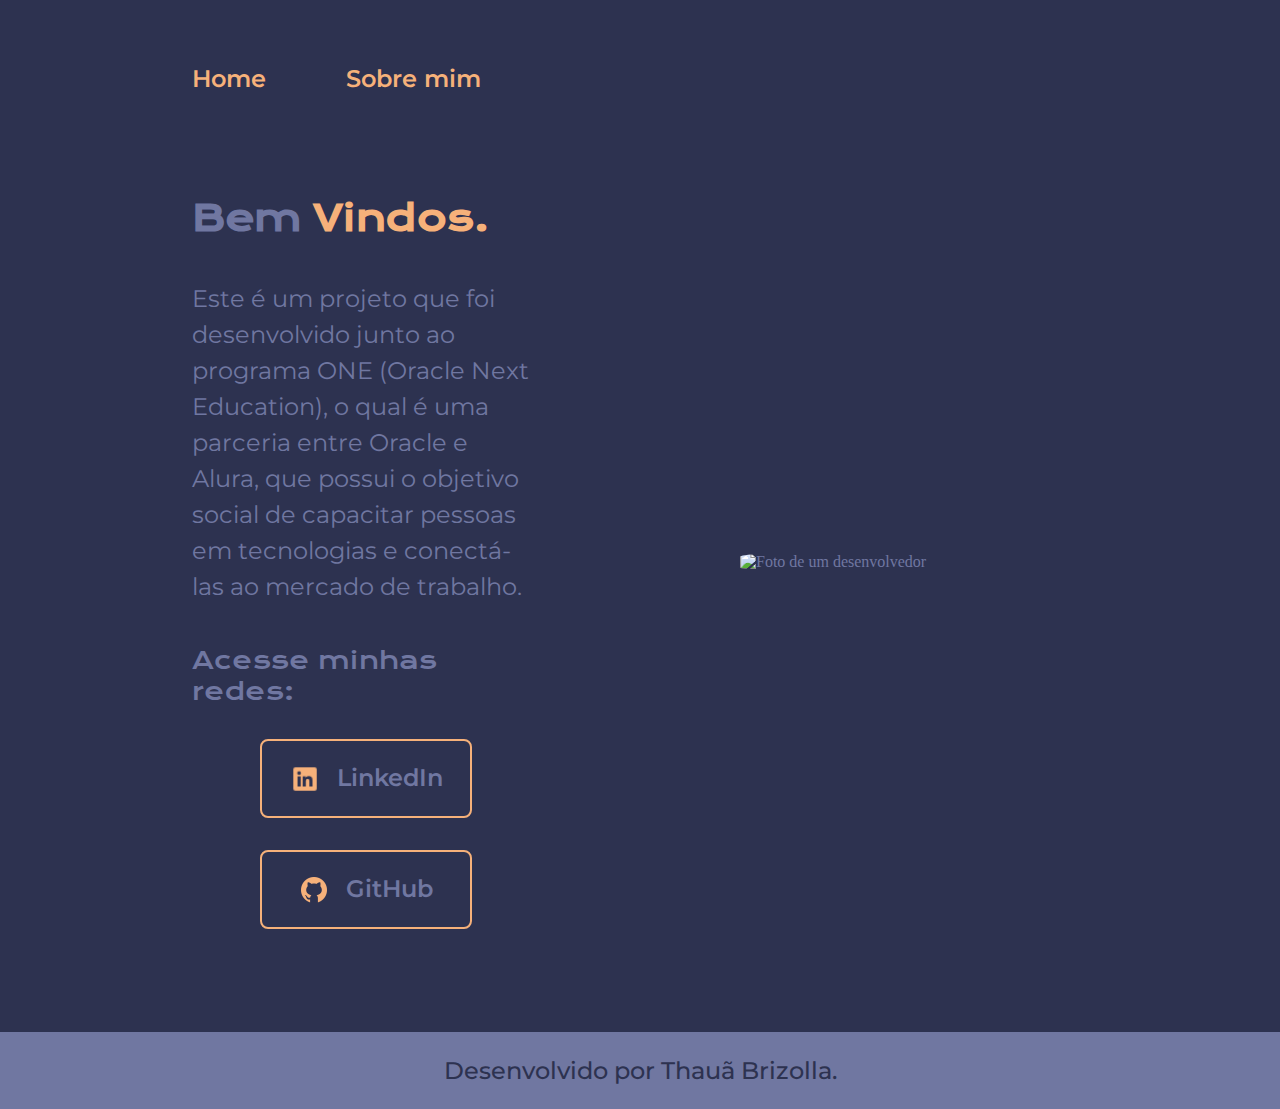
==== index.html @ 1f105104 "correcoes" ====
<!DOCTYPE html>
<html lang="pt-br">
<head>
    <meta charset="UTF-8">
    <meta http-equiv="X-UA-Compatible" content="IE=edge">
    <meta name="viewport" content="width=device-width, initial-scale=1.0">
    <link rel="stylesheet" href="./styles/style.css">
    <title>Portfolio - Thauã</title>
</head>
<body>
    <header class="cabecalho">
        <nav class="cabecalho__menu">
            <a class="cabecalho__menu__link" href="index.html">Home</a>
            <a class="cabecalho__menu__link" href="about.html">Sobre mim</a>
        </nav>
    </header>
    <main class="apresentacao">
        <section class="apresentacao__conteudo">
            <h1 class="apresentacao__conteudo__titulo">Bem<strong class="titulo-destaque"> Vindos.</strong></h1>
            <p class="apresentacao__conteudo__texto">Este é um projeto que foi desenvolvido junto ao programa ONE (Oracle Next Education), o qual é uma parceria entre Oracle e Alura, que possui o objetivo social de capacitar pessoas em tecnologias e conectá-las ao mercado de trabalho.</p>
            <div class="apresentacao__links">
                <h2 class="apresentacao__links__subtitulo">Acesse minhas redes:</h2>
                <a class="apresentacao__links__navegacao" href="https://www.linkedin.com/in/thauã-brizolla/" target="_blank">
                    <img class="apresentacao__links__link__image" src="./assets/linkedin-logo.png">
                    LinkedIn
                </a>
                <a class="apresentacao__links__navegacao" href="https://github.com/ThauaBr" target="_blank">
                    <img class="apresentacao__links__link__image" src="./assets/github-logo.png"> 
                    GitHub
                </a>
            </div>
        </section>
        <img id="apresentacao__imagem" src="./assets/developer.jpg" alt="Foto de um desenvolvedor">
    </main>
    <footer class="rodape">
        <p>Desenvolvido por Thauã Brizolla.</p>
    </footer>
</body>
</html>
---- styles/style.css ----
@import url('https://fonts.googleapis.com/css2?family=Krona+One&family=Montserrat:wght@400;600&display=swap');

:root {
    --cor-primaria: #2D3250;
    --cor-secundaria: #7077A1;
    --cor-terciaria: #F6B17A;
    --cor-hover:  #31375e;

    --fonte-primaria: 'Krona One', sans-serif;
    --fonte-secundaria: 'Montserrat', sans-serif;
}


* {
    margin: 0;
    padding: 0;
}

body {
    box-sizing: border-box;
    background-color: var(--cor-primaria);
    color: var(--cor-secundaria);
}

.cabecalho {
    padding: 5% 0% 0% 15%;
}

.cabecalho__menu {
    display: flex;
    gap: 80px;
}

.cabecalho__menu__link {
    font-family: var(--fonte-secundaria);
    font-size: 1.5rem;
    font-weight: 600;
    color: var(--cor-terciaria);
    text-decoration: none;
    transition: all 0.3s;
}

.cabecalho__menu__link:hover {
    filter: brightness(150%);
    text-shadow: 2px 2px 50px var(--cor-secundaria);
}

.apresentacao {
    padding: 8% 15%;
    display: flex;
    align-items: center;
    justify-content: space-between;
    gap: 200px;
}

.apresentacao__conteudo {
    width: 50%;
    display: flex;
    flex-direction: column;
    gap: 40px;
}

.apresentacao__conteudo__titulo {
    font-size: 2.25rem;
    font-family: var(--fonte-primaria);
}

.titulo-destaque {
    color: var(--cor-terciaria);
}

.apresentacao__conteudo__texto {
    font-size: 1.5rem;
    line-height: 150%;
    font-family: var(--fonte-secundaria);
}

.apresentacao__links {
    display: flex;
    flex-direction: column;
    align-items: center;
    justify-content: space-between;
    gap: 32px;
}

.apresentacao__links__subtitulo {
    font-family: var(--fonte-primaria);
    font-weight: 400;
    font-size: 1.5rem;
}

.apresentacao__links__navegacao {
    display: flex;
    justify-content: center;
    gap: 16px;
    background-color: var(--cor-primaria);
    width: 60%;
    text-align: center;
    border: 2px solid var(--cor-terciaria);
    border-radius: 8px;
    font-size: 1.5rem;
    font-weight: 600;
    padding: 21.5px 0;
    text-decoration: none;
    color: var(--cor-secundaria);
    font-family: var(--fonte-secundaria);
    transition: all 0.2s;
}

.apresentacao__links__navegacao:hover {
    color: var(--cor-terciaria);
    background-color: var(--cor-hover);
    font-size: 160%;
}

.apresentacao__links__link__image {
    width: 2rem;
    height: 2rem;
}

#apresentacao__imagem {
    width: 50%;
    border-radius: 20%;
}

.rodape {
    color: var(--cor-primaria);
    background-color: var(--cor-secundaria);
    padding: 24px;
    text-align: center;
    font-family: var(--fonte-secundaria);
    font-size: 1.5rem;
    font-weight: 500;
}

@media (max-width: 1200px) {
    .cabecalho {
        padding: 10% 10% 0 10%;
    }

    .cabecalho__menu {
        justify-content: center;
    }

    .apresentacao {
        flex-direction: column-reverse;
        padding: 5%;
    }

    .apresentacao__conteudo {
        width: auto;
    }

    .apresentacao__conteudo__titulo {
        text-align: center;
        word-spacing: 10px;
    }
}
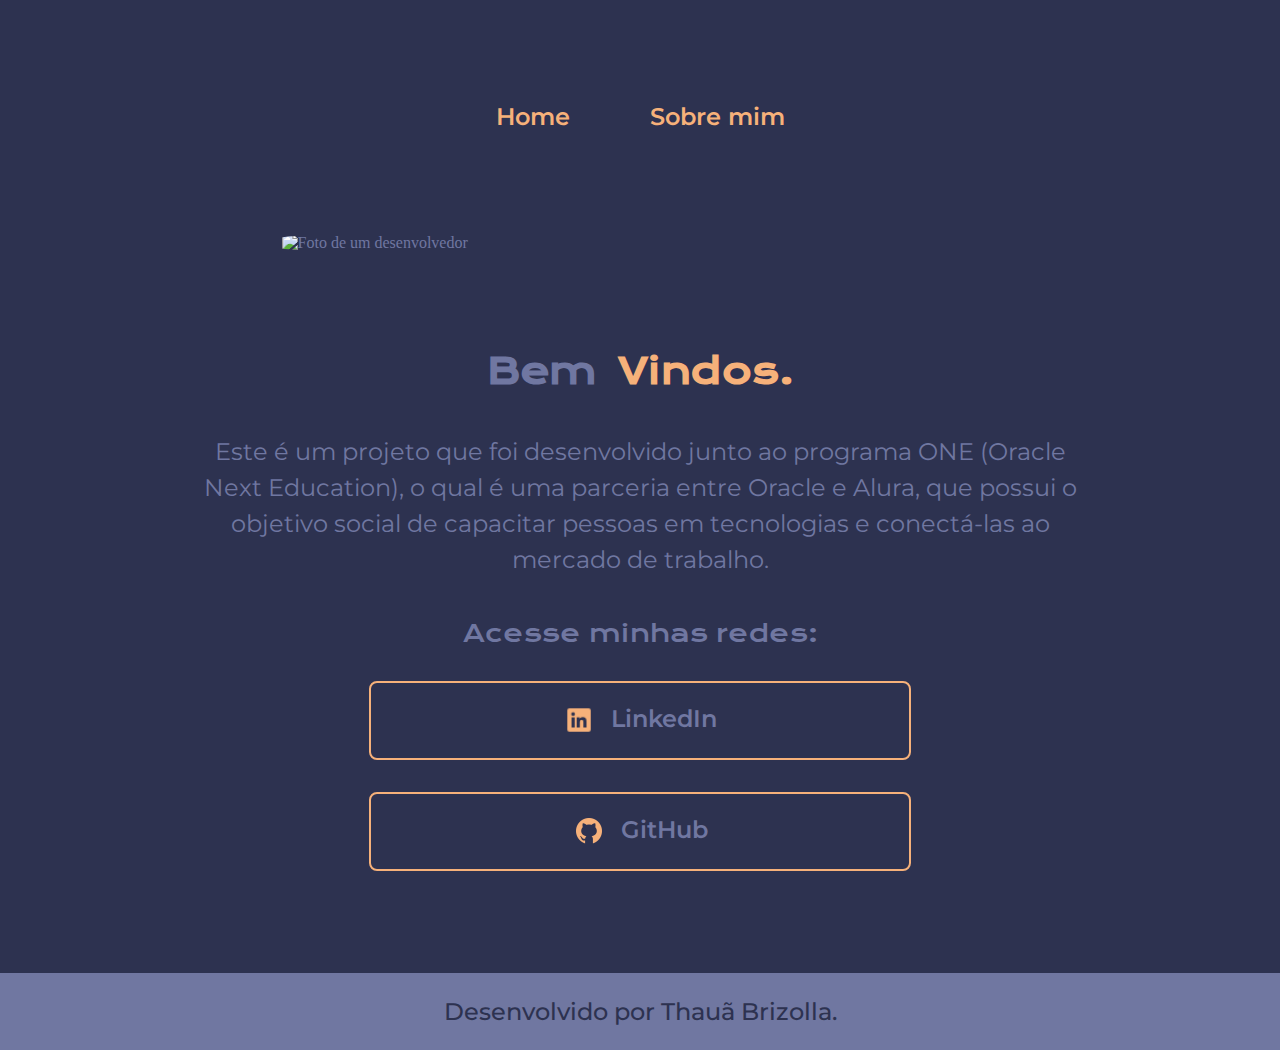
==== commit e4f5952d: "Alterar link LinkedIn" ====
--- a/index.html
+++ b/index.html
@@ -20,7 +20,7 @@
             <p class="apresentacao__conteudo__texto">Este é um projeto que foi desenvolvido junto ao programa ONE (Oracle Next Education), o qual é uma parceria entre Oracle e Alura, que possui o objetivo social de capacitar pessoas em tecnologias e conectá-las ao mercado de trabalho.</p>
             <div class="apresentacao__links">
                 <h2 class="apresentacao__links__subtitulo">Acesse minhas redes:</h2>
-                <a class="apresentacao__links__navegacao" href="https://www.linkedin.com/in/thauã-brizolla/" target="_blank">
+                <a class="apresentacao__links__navegacao" href="https://www.linkedin.com/in/thaua-brizolla/" target="_blank">
                     <img class="apresentacao__links__link__image" src="./assets/linkedin-logo.png">
                     LinkedIn
                 </a>
--- a/styles/style.css
+++ b/styles/style.css
@@ -23,7 +23,8 @@
 }
 
 .cabecalho {
-    padding: 5% 0% 0% 15%;
+    margin-top: 5%;
+    margin-left: 15%;
 }
 
 .cabecalho__menu {
@@ -46,9 +47,8 @@
 }
 
 .apresentacao {
-    padding: 8% 15%;
+    margin: 8% 15%;
     display: flex;
-    align-items: center;
     justify-content: space-between;
     gap: 200px;
 }
@@ -119,7 +119,8 @@
 }
 
 #apresentacao__imagem {
-    width: 50%;
+    width: 30%;
+    height: 20%;
     border-radius: 20%;
 }
 
@@ -133,26 +134,38 @@
     font-weight: 500;
 }
 
-@media (max-width: 1200px) {
+@media (max-width: 1400px) {
     .cabecalho {
-        padding: 10% 10% 0 10%;
+        margin: 8% 15%;
     }
 
     .cabecalho__menu {
+        margin: auto;
         justify-content: center;
     }
 
     .apresentacao {
         flex-direction: column-reverse;
-        padding: 5%;
+        align-items: center;
+        gap: 6rem;
     }
 
     .apresentacao__conteudo {
+        text-align: center;
         width: auto;
     }
 
     .apresentacao__conteudo__titulo {
-        text-align: center;
         word-spacing: 10px;
     }
+
+    #apresentacao__imagem {
+        width: 80%;
+    }
+}
+
+@media (max-width: 450px) {
+    .apresentacao__conteudo__texto {
+        font-size: 1.25rem;
+    }
 }